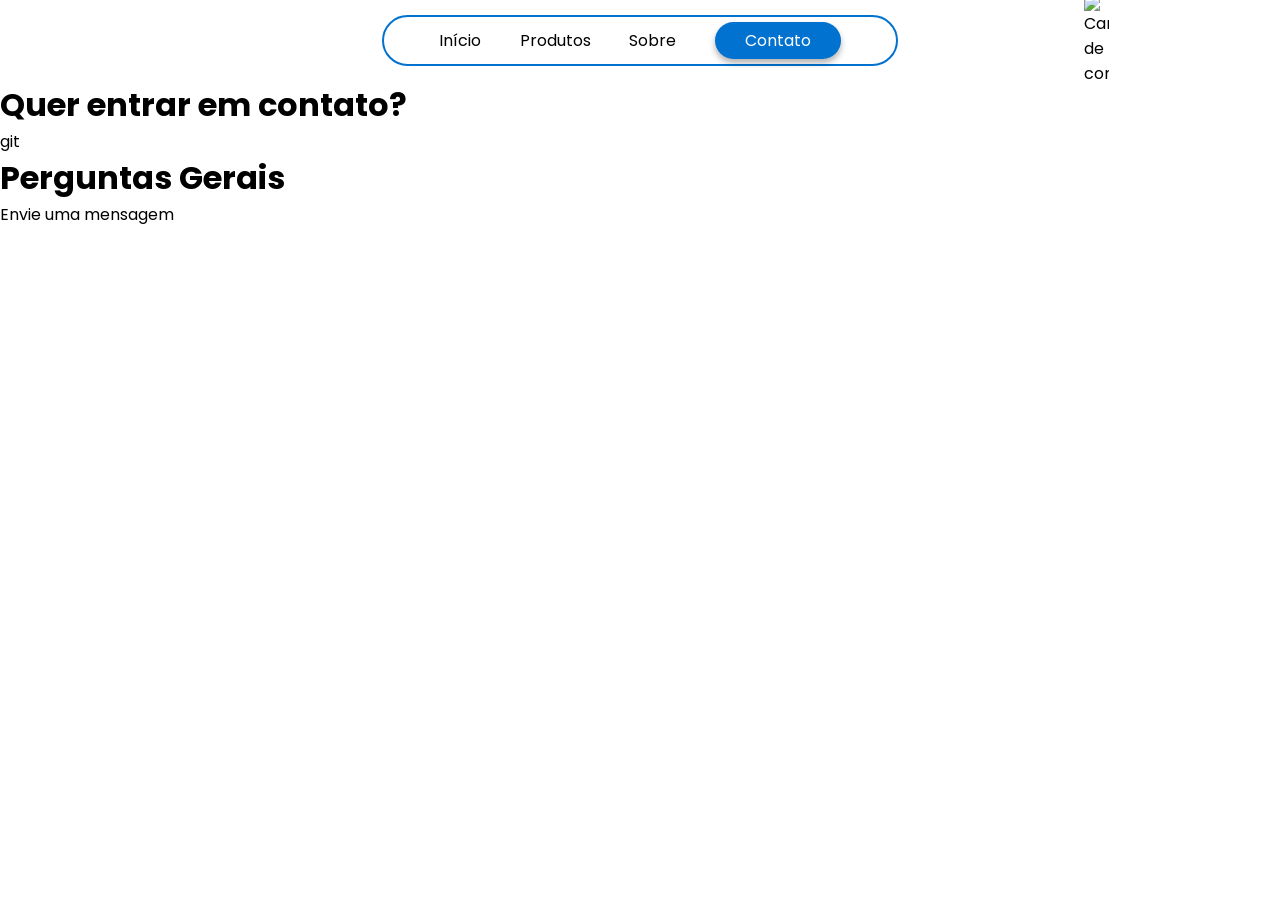
==== pages/contato.html @ 81b1a8c0 "Página Sobre" ====
<!DOCTYPE html>
<html lang="pt-br">
<head>
    <meta charset="UTF-8">
    <meta name="viewport" content="width=device-width, initial-scale=1.0">
    <title>Pear Brasil</title>
    <link rel="stylesheet" href="../css/style.css">
    <link href="https://fonts.googleapis.com/css2?family=Poppins:ital,wght@0,100;0,200;0,300;0,400;0,500;0,600;0,700;0,800;0,900;1,100;1,200;1,300;1,400;1,500;1,600;1,700;1,800;1,900&display=swap" rel="stylesheet">
    <link rel="shortcut icon" href="../assets/favicon_io/favicon.ico" type="image/x-icon">
</head>
<body>
    

    <nav>
        <img id="pear" src="../assets/perlogo-nobg.png" alt="">
        <ul class="nav-list">
            <li><a class="links" href="../index.html">Início</a></li>
            <li><a class="links" href="../pages/produtos.html">Produtos</a></li>
            <li><a class="links" href="../pages/sobre.html">Sobre</a></li>
            <li class="active"><a id="atual" class="links" href="../pages/contato.html">Contato</a></li>
        </ul>

        <img class="carrinho" src="../assets/carrinho-header.png" alt="Carrinho de compras">
    </nav>

    <header>
        <div>
            <h1>Quer entrar em contato?</h1>
        </div>git

        <div>
            <h1>Perguntas Gerais</h1>
            <p>Envie uma mensagem</p>
        </div>
    </header>

    <!-- <footer>
        <div class="coluna">
            <img id="foto-sobre" src="assets/Group 4.png" alt="" width="200px">
            <br>
            <br>
            <p>Tecnologia inteligente para o seu dia a dia. Produtos de qualidade, inovação e confiança em um só lugar.</p>
            <br>
            <p><strong>Tecnologia da forma que você nunca viu.</strong></p>
        </div>

        <div class="coluna">
            <ul class="footer-lista">
                <h1 class="titulos">Categorias</h1>
                <li>Smartphones</li>
                <li>Notebooks</li>
                <li>Acessórios</li>
                <li>Smart Home</li>
                <li>Áudio e Vídeo</li>
            </ul>
        </div>

        <div class="coluna">
            <ul class="footer-lista">
                <h1 class="titulos">Atendimento</h1>
                <li>Fale conosco</li>
                <li>Suporte técnico</li>
                <li>Política de devolução</li>
                <li>Garantia</li>
                <li>FAQ</li>
            </ul>
        </div>

        <div class="coluna">
            <h1 class="titulos">Formas de Pagamento</h1>
            <img class="titulos" src="assets/payments-footer.png" alt="Formas de pagamento" width="300px">
        </div>
    </footer> -->


</body>
</html>
---- css/style.css ----
/* Topo (Top), Direita (Right), Baixo (Bottom) e Esquerda (Left) */

*{
    margin: 0; /* Remove a margem padrão externa de todos os elementos */
    padding: 0; /* Remove o espaçamento padrão interno de todos os elementos */
    box-sizing: border-box; /* Garante que a largura e altura incluam bordas e paddings */
}

body{
    font-family: 'Poppins', sans-serif; /* Define a fonte padrão "Poppins" para o site */
}

nav {
    display: flex; /* Ativa o modelo Flexbox para alinhar os elementos filhos */
    justify-content: center; /* Alinha horizontalmente os itens filhos no centro do nav */
    align-items: center; /* Alinha verticalmente os itens filhos no centro do nav */
    padding: 15px; /* Adiciona 15px de espaço interno em cima/baixo e 50px nas laterais */
    position: relative; /* Define este elemento como a referência para filhos absolutos */
}

/* nav:active{
    background-color: rgb(40, 40, 209);
    color: white;
    font-weight: bold;

} */

.nav-list {
    display: flex; /* Ativa o Flexbox para organizar os links em linha */
    justify-content: center; /* Alinha os links de forma centralizada dentro da lista */
    align-items: center; /* Alinha verticalmente os links no centro da barra */
    list-style-type: none; /* Remove as bolinhas/marcadores padrão da lista HTML */
    border: 2px solid #0172d0; /* Cria uma borda fina azul ao redor do menu (formato pílula) */
    border-radius: 50px; /* Arredonda as pontas da borda para criar o design de pílula */
    padding: 5px 55px; /* Adiciona 5px de espaço interno acima/abaixo e 55px nas laterais */
    gap: clamp(1rem, 3vw, 4rem); /* Cria espaço dinâmico entre os links usando limites flexíveis */
    background: transparent; /* Mantém o fundo da lista transparente, sem cor sólida */
}

/* 1. Ajuste na LI ativa: ela vira apenas a referência */
li.active {
    color: rgb(255, 255, 255) !important; /* Força o texto do link ativo a ser branco */
    text-align: center; /* Alinha o texto no centro do elemento */
    position: relative; /* Mantém como relativo para ancorar o balão azul atrás */
    padding: 6px 30px; /* Mantém o mesmo espaço para o texto respirar */
    display: inline-flex; /* Garante alinhamento correto do texto */
    align-items: center;
    justify-content: center;
    z-index: 1; /* Garante que o texto fique ACIMA do balão azul */
}


li.active::before {
    content: ""; /* Necessário para criar o elemento fantasma */
    position: absolute; /* Torna o balão invisível para o cálculo de espaço da barra */
    top: 0;
    left: 0;
    width: 100%; /* Ocupa exatamente a largura da li */
    height: 100%; /* Ocupa exatamente a altura da li */
    background-color: #0172d0; /* A cor de fundo azul */
    border-radius: 50px; /* Deixa as pontas arredondadas */
    box-shadow: 0 4px 6px rgba(0, 0, 0, 0.3); /* A sombra suave abaixo do botão */
    z-index: -1; /* Joga o balão azul para TRÁS do texto */
}



.carrinho {
    width: 25px; /* Define a largura fixa que você queria, substituindo o clamp e o size */
    height: auto; /* Ajusta a altura proporcionalmente para não distorcer a imagem */
    cursor: pointer; /* Transforma o cursor do mouse na "mãozinha" de clique */
    position: absolute; /* Remove o carrinho do fluxo normal, permitindo posicionamento livre */
    right: 171px; /* Alinha o carrinho a 159px da borda direita */
}
#atual{
    color: rgb(255, 255, 255); /* Altera a cor do elemento com id "atual" para branco */
}

.links{
    text-decoration: none; /* Remove o sublinhado padrão que os links têm em HTML */
    color: black; /* Define a cor do texto do link como preta */
}

#pear {
    position: absolute; /* Remove a logo do fluxo, fazendo-a "flutuar" na tela */
    left: 50px; /* Alinha a lateral esquerda da logo a 50px da borda do nav */
    top: 50%; /* Joga a logo para a metade vertical do elemento pai */
    transform: translateY(-50%); /* Ajusta o eixo próprio da logo para um alinhamento vertical perfeito */
    width: 8%; /* Define a largura da logo como 8% do tamanho da tela */
}

img#banner{
    display: block; /* Transforma a imagem em bloco para aceitar margens automáticas */
    width: 80%; /* Faz o banner ocupar 80% da largura da tela */
    max-width: 1400px; /* Impede que o banner cresça além de 1400px em telas gigantes */
    height: 400px; /* Fixa a altura do banner em 400px */
    object-fit: cover; /* Recorta e adapta a imagem para preencher os 400px sem distorcer */
    margin: 40px auto 0 auto; /* Aplica 40px de margem acima e centraliza horizontalmente (auto) */
}

#promo{
    text-align: center; /* Centraliza o texto dentro da seção de promoções */
    padding: 45px; /* Adiciona 45px de espaço em todas as direções internas desta seção */
}

.imgsbloco{
    width: 100%; /* Faz a imagem do produto ocupar todo o espaço do bloco pai */
    max-width: 245px; /* Limita a largura máxima da imagem do produto em 200px */
    height: auto; /* Mantém a proporção da altura correta sem amassar o produto */
    transition: 0.3s; /* Cria uma transição suave de 0.3 segundos para qualquer efeito */
    margin-right: 50px; /* Centraliza a imagem dentro do bloco pai */
    
    
}

.imgsbloco:hover{
    transform: translateY(-10px); /* Move o produto 10px para cima quando o mouse passa por cima */
    cursor: pointer; /* Transforma o cursor na "mãozinha" de clique durante o hover */
}

#galeria{
    display: flex; /* Organiza os produtos da galeria lado a lado */
    gap: clamp(40px, 3vw, 100px); /* CORRIGIDO: Invertido a ordem dos valores do clamp para funcionar na lógica min, ideal, max */
    margin-left: 50px; /* Adiciona uma margem de 50px na lateral esquerda da galeria */
}

#galeria-bloco{
    background: #ffffff; /* CORRIGIDO: Alterado de gradiente redundante idêntico para uma cor sólida pura */
    padding: 50px; /* Adiciona 50px de espaço interno ao redor de toda a galeria */
    display: flex; /* Ativa o Flexbox para alinhar o conteúdo interno */
    justify-content: center; /* Centraliza horizontalmente o conteúdo da galeria */
}

#texto-aba{
    display: flex; /* CORRIGIDO: Alterado para flex comum já que width: 100% quebrava a lógica do inline-flex */
    justify-content: space-between; /* Distribui os itens internos deixando espaço máximo entre eles */
    align-items: center; /* Centraliza verticalmente os elementos dentro do bloco */
    background: linear-gradient(to bottom, #5EACFF, #0172d0); /* Cria um degradê vertical de azul claro para azul escuro */
    color: white; /* Altera a cor de todos os textos internos para branco */
    width: 100%; /* Força o bloco a ocupar toda a largura disponível */
    height: 500px; /* Fixa a altura deste bloco em 500px */
    padding: 50px; /* Adiciona 50px de preenchimento interno em todos os lados */
    margin: 150px auto; /* Adiciona 150px de margem acima/abaixo e centraliza nas laterais */
}

#vidro {
    background: #0173d044; /* Define um fundo azul com bastante transparência (efeito vidro) */
    border: 1px solid #0172d0; /* Cria uma borda fina azul sólida ao redor da caixa */
    border-radius: 16px; /* Arredonda os cantos da caixa de vidro em 16px */
    padding: 10px; /* Adiciona 10px de preenchimento interno para o texto não colar na borda */
    color: #ffffff; /* Garante que o texto dentro do vidro seja branco */
    width: 18%; /* Define a largura da caixa como 18% do espaço do bloco pai */
    font-size: 14px; /* Define o tamanho da fonte interna em 14px */
    text-align: center; /* Centraliza o texto dentro da caixinha */
}

.textos{
    display: flex; /* Ativa o Flexbox para organizar os textos */
    flex-direction: column; /* Organiza os textos em formato de coluna (um embaixo do outro) */
    gap: 5px; /* Adiciona um espaço de 5px entre cada linha de texto/parágrafo */
    width: 40%; /* Define que esse bloco de texto ocupará 40% do espaço horizontal */
}

#texto-outraaba{
    display: inline-flex; /* Define o container como inline flexível */
    background-color: white; /* Define o fundo deste bloco interno como branco sólido */
    border-radius: 50px; /* Deixa os cantos totalmente arredondados (estilo cápsula) */
    justify-content: space-between; /* Alinha os itens jogando um para cada ponta interna */
    padding: 7px; /* Adiciona 7px de espaço interno em toda a volta */
    margin-top: 30px; /* Empurra essa caixinha 30px para baixo do elemento acima */
}

#p-branco{
    color: rgb(54, 54, 54); /* Define a cor do texto deste parágrafo como cinza escuro */
    padding: 7px; /* Adiciona 7px de espaçamento interno ao redor do texto */
    font-size: 1.1rem; /* Aumenta levemente o tamanho da fonte para 1.1rem */
}

#p-azul{
    background-color: #1f77d6; /* Define uma cor de fundo azul para este elemento */
    border-radius: 30px; /* Arredonda os cantos desse bloco azul em 30px */
    padding: 10px; /* Adiciona 10px de espaçamento interno em todas as direções */
}

#note{
    height: auto; /* Mantém a altura proporcional para não distorcer a imagem do notebook */
    width: 70%; /* Faz a imagem do notebook ocupar 70% da área disponível */
}

footer{
    display: flex; /* Ativa o Flexbox no rodapé para alinhar as colunas lado a lado */
    justify-content: space-between; /* CORRIGIDO: Corrigido o erro de digitação de space-beetween para space-between */
    align-items: flex-start; /* Alinha as colunas no topo do rodapé, deixando o crescimento livre para baixo */
    background-color: #1f77d6; /* Aplica uma cor de fundo azul no rodapé inteiro */
    color: white; /* Define a cor padrão das letras do rodapé como branca */
    width: 100%; /* Faz o rodapé cobrir toda a largura da janela */
    height: auto; /* Deixa a altura do rodapé livre para se adaptar ao tamanho do conteúdo */
    padding: 50px; /* Adiciona 50px de preenchimento interno em todo o rodapé */
}

.footer-lista{
    list-style: none; /* Remove marcadores/bolinhas das listas do rodapé */
    padding: 0; /* Remove preenchimentos extras padrões da lista */
    flex: 1; /* Faz a lista crescer e ocupar fatias iguais com as outras colunas */
}

.footer-lista li{
    color: white; /* Garante que os links/itens da lista sejam brancos */
    padding: 10px 0; /* Adiciona 10px de espaço vertical entre um link do rodapé e outro */
}

.coluna{
    flex: 1; /* Faz com que cada coluna do rodapé tenha exatamente a mesma largura distribuída */
    padding: 0px 20px; /* Adiciona 20px de espaçamento interno apenas nas laterais das colunas */
}


/* ABA SOBRE */

#container{
    display: flex;
    align-items: start;
    padding: 105px;
    gap: 100px;
}

#foto-sobre{
    width: 30%;
    height: auto;
}


/* ABA CONTATO */
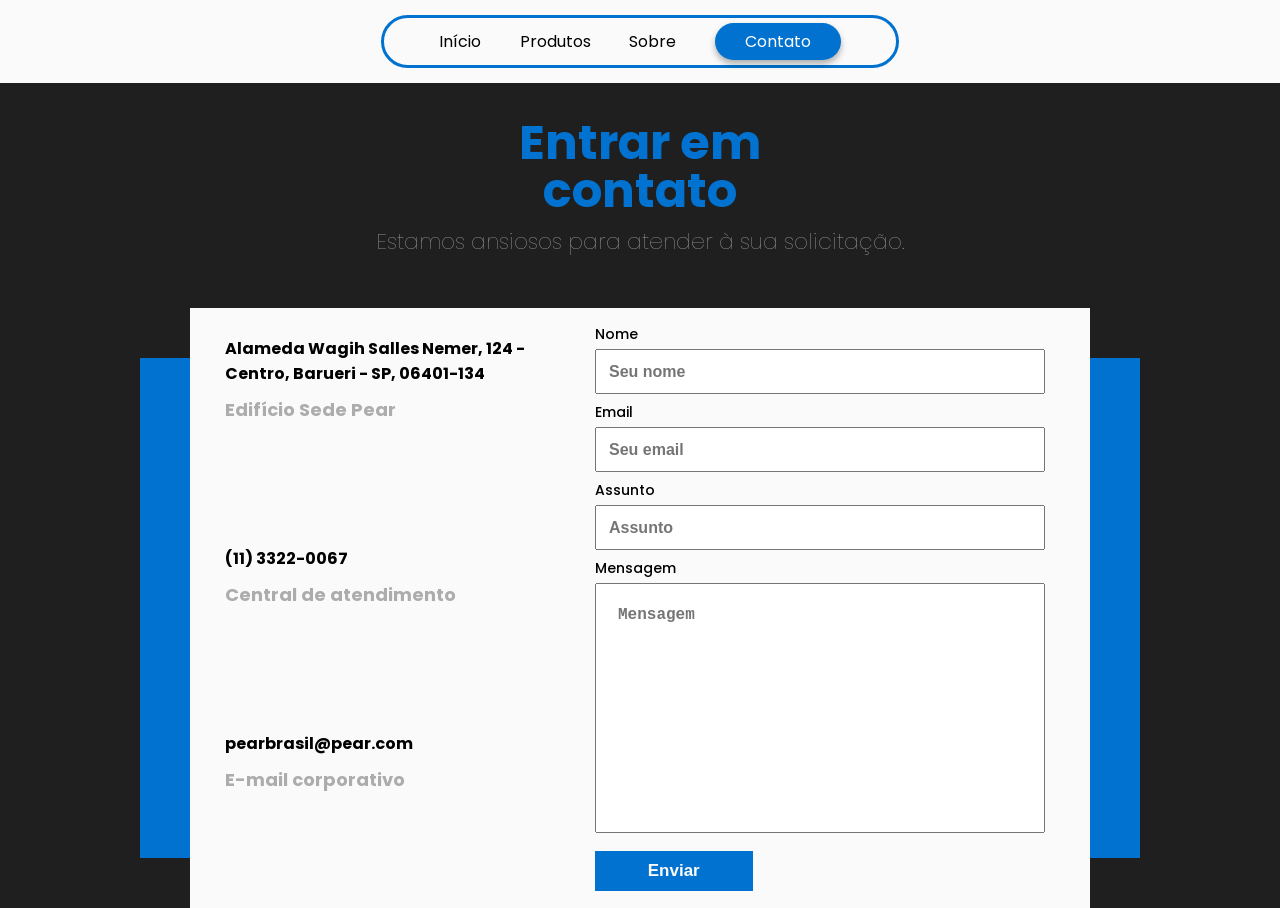
==== commit c224aa38: "Padronização do CSS, documentação do código e ajustes de design com base no Figma - Adicionados come" ====
--- a/pages/contato.html
+++ b/pages/contato.html
@@ -1,77 +1,116 @@
-<!DOCTYPE html>
+<!doctype html>
+
 <html lang="pt-br">
-<head>
-    <meta charset="UTF-8">
-    <meta name="viewport" content="width=device-width, initial-scale=1.0">
+  <head>
+    <meta charset="UTF-8" />
+    <meta name="viewport" content="width=device-width, initial-scale=1.0" />
     <title>Pear Brasil</title>
-    <link rel="stylesheet" href="../css/style.css">
-    <link href="https://fonts.googleapis.com/css2?family=Poppins:ital,wght@0,100;0,200;0,300;0,400;0,500;0,600;0,700;0,800;0,900;1,100;1,200;1,300;1,400;1,500;1,600;1,700;1,800;1,900&display=swap" rel="stylesheet">
-    <link rel="shortcut icon" href="../assets/favicon_io/favicon.ico" type="image/x-icon">
-</head>
-<body>
-    
+    <link rel="stylesheet" href="../css/contato.css" />
+    <link
+      href="https://fonts.googleapis.com/css2?family=Poppins:ital,wght@0,100;0,200;0,300;0,400;0,500;0,600;0,700;0,800;0,900;1,100;1,200;1,300;1,400;1,500;1,600;1,700;1,800;1,900&display=swap"
+      rel="stylesheet"
+    />
+    <link
+      rel="shortcut icon"
+      href="../assets/favicon_io/favicon.ico"
+      type="image/x-icon"
+    />
+  </head>
 
+  <body>
     <nav>
-        <img id="pear" src="../assets/perlogo-nobg.png" alt="">
-        <ul class="nav-list">
-            <li><a class="links" href="../index.html">Início</a></li>
-            <li><a class="links" href="../pages/produtos.html">Produtos</a></li>
-            <li><a class="links" href="../pages/sobre.html">Sobre</a></li>
-            <li class="active"><a id="atual" class="links" href="../pages/contato.html">Contato</a></li>
-        </ul>
+      <a href="/projetoFinal/index.html"
+        ><img id="pear" src="../assets/perlogo-nobg.png" alt=""
+      /></a>
 
-        <img class="carrinho" src="../assets/carrinho-header.png" alt="Carrinho de compras">
+      <ul class="nav-list">
+        <li><a class="links" href="../index.html">Início</a></li>
+        <li><a class="links" href="../pages/produtos.html">Produtos</a></li>
+        <li><a class="links" href="../pages/sobre.html">Sobre</a></li>
+        <li class="active">
+          <a id="atual" class="links" href="../pages/contato.html">Contato</a>
+        </li>
+      </ul>
     </nav>
 
-    <header>
-        <div>
-            <h1>Quer entrar em contato?</h1>
-        </div>git
+    <header></header>
 
-        <div>
-            <h1>Perguntas Gerais</h1>
-            <p>Envie uma mensagem</p>
-        </div>
-    </header>
+    <main>
+      <div id="container-contato">
+        <div id="textosExternos">
+          <h1 id="titulo">
+            Entrar em <br />
+            contato
+          </h1>
 
-    <!-- <footer>
-        <div class="coluna">
-            <img id="foto-sobre" src="assets/Group 4.png" alt="" width="200px">
-            <br>
-            <br>
-            <p>Tecnologia inteligente para o seu dia a dia. Produtos de qualidade, inovação e confiança em um só lugar.</p>
-            <br>
-            <p><strong>Tecnologia da forma que você nunca viu.</strong></p>
+          <h2 id="subtitulo">
+            Estamos ansiosos para atender à sua solicitação.
+          </h2>
         </div>
 
-        <div class="coluna">
-            <ul class="footer-lista">
-                <h1 class="titulos">Categorias</h1>
-                <li>Smartphones</li>
-                <li>Notebooks</li>
-                <li>Acessórios</li>
-                <li>Smart Home</li>
-                <li>Áudio e Vídeo</li>
-            </ul>
+        <div id="msg-contato">
+          <div id="form-contato">
+            <div id="telefones">
+              <img
+                class="images-contato"
+                src="/project-senai/assets/images-contato/location.png"
+                alt=""
+              />
+              <h1>
+                Alameda Wagih Salles Nemer, 124 - Centro, Barueri - SP,
+                06401-134
+              </h1>
+              <h2>Edifício Sede Pear</h2>
+
+              <img
+                class="images-contato"
+                src="/project-senai/assets/images-contato/phone.png"
+                alt=""
+              />
+              <h1>(11) 3322-0067</h1>
+              <h2>Central de atendimento</h2>
+
+              <img
+                class="images-contato"
+                src="/project-senai/assets/images-contato/mail.png"
+                alt=""
+              />
+              <h1>pearbrasil@pear.com</h1>
+              <h2>E-mail corporativo</h2>
+            </div>
+
+            <form action="">
+              <label for="nome">Nome</label>
+              <input type="text" name="nome" id="nome" placeholder="Seu nome" />
+
+              <label for="email">Email</label>
+              <input
+                type="email"
+                name="email"
+                id="email"
+                placeholder="Seu email"
+              />
+
+              <label for="assunto">Assunto</label>
+              <input
+                type="text"
+                name="assunto"
+                id="assunto"
+                placeholder="Assunto"
+              />
+
+              <label for="btn-msg">Mensagem</label>
+              <textarea
+                name="btn-msg"
+                id="btn-msg"
+                placeholder="Mensagem"
+              ></textarea>
+
+              <button type="submit">Enviar</button>
+            </form>
+          </div>
         </div>
-
-        <div class="coluna">
-            <ul class="footer-lista">
-                <h1 class="titulos">Atendimento</h1>
-                <li>Fale conosco</li>
-                <li>Suporte técnico</li>
-                <li>Política de devolução</li>
-                <li>Garantia</li>
-                <li>FAQ</li>
-            </ul>
-        </div>
-
-        <div class="coluna">
-            <h1 class="titulos">Formas de Pagamento</h1>
-            <img class="titulos" src="assets/payments-footer.png" alt="Formas de pagamento" width="300px">
-        </div>
-    </footer> -->
-
-
-</body>
-</html>+      </div>
+    </main>
+  </body>
+</html>
--- a/css/contato.css
+++ b/css/contato.css
@@ -0,0 +1,415 @@
+/* Definição das variáveis globais de cores e fontes do projeto */
+:root {
+  --cor-blue: #0172d0;
+  --cor-lightblue: #5eacff;
+  --cor-black: #1f1f1f;
+  --cor-white: #fafafa;
+  --cor-lightgray: #acacac;
+  --fonte-padrao: Arial, Helvetica, sans-serif;
+}
+
+/* Reset geral de margens, preenchimentos e modelo de caixa */
+* {
+  margin: 0;
+  padding: 0;
+  box-sizing: border-box;
+}
+
+/* Definição da tipografia e da cor de fundo padrão do site */
+body {
+  font-family: "Poppins", sans-serif;
+  background-color: var(--cor-black);
+}
+
+/* Alinhamento e posicionamento estrutural da barra de navegação */
+nav {
+  display: flex;
+  justify-content: center;
+  align-items: center;
+  padding: 15px;
+  position: relative;
+  background-color: var(--cor-white);
+}
+
+/* Estilização do menu em formato de pílula com espaçamento flexível */
+.nav-list {
+  display: flex;
+  justify-content: center;
+  align-items: center;
+  list-style-type: none;
+  border: 3px solid #0172d0;
+  border-radius: 50px;
+  padding: 5px 55px;
+  gap: clamp(1rem, 3vw, 4rem);
+  background: transparent;
+}
+
+/* Remoção de sublinhado e padronização da cor dos links */
+.links {
+  text-decoration: none;
+  color: black;
+}
+
+/* Definição da cor do texto identificador da página atual */
+#atual {
+  color: white;
+}
+
+/* Configuração de profundidade e alinhamento do item ativo no menu */
+li.active {
+  color: white !important;
+  text-align: center;
+  position: relative;
+  padding: 6px 30px;
+  display: inline-flex;
+  align-items: center;
+  justify-content: center;
+  z-index: 1;
+}
+
+/* Efeito de balão azul posicionado atrás do texto do link ativo */
+li.active::before {
+  content: "";
+  position: absolute;
+  top: 0;
+  left: 0;
+  width: 100%;
+  height: 100%;
+  background-color: #0172d0;
+  border-radius: 50px;
+  box-shadow: 0 4px 6px rgba(0, 0, 0, 0.3);
+  z-index: -1;
+}
+
+/* Posicionamento absoluto e proporção do logotipo (Pear) */
+#pear {
+  position: absolute;
+  left: 50px;
+  top: 50%;
+  transform: translateY(-50%);
+  width: 8%;
+}
+
+/* Ajustes de dimensão, enquadramento e centralização do banner principal */
+img#banner {
+  display: block;
+  width: 80%;
+  max-width: 1400px;
+  height: 400px;
+  object-fit: cover;
+  margin: 40px auto 0 auto;
+}
+
+/* Espaçamento interno e alinhamento do bloco de promoções */
+#promo {
+  text-align: center;
+  padding: 45px;
+}
+
+/* Distribuição horizontal dos elementos na galeria de produtos */
+#galeria {
+  display: flex;
+  gap: clamp(40px, 3vw, 100px);
+  margin-left: 50px;
+}
+
+/* Container de fundo e alinhamento interno da galeria */
+#galeria-bloco {
+  background: #ffffff;
+  padding: 50px;
+  display: flex;
+  justify-content: center;
+}
+
+/* Dimensionamento e transição suave das imagens na galeria */
+.imgsbloco {
+  width: 100%;
+  max-width: 245px;
+  height: auto;
+  transition: 0.3s;
+  margin-right: 50px;
+}
+
+/* Efeito de deslocamento vertical e cursor dinâmico ao passar o mouse */
+.imgsbloco:hover {
+  transform: translateY(-10px);
+  cursor: pointer;
+}
+
+/* Container com efeito de degradê azul para a seção de destaque */
+#texto-aba {
+  display: flex;
+  justify-content: space-between;
+  align-items: center;
+  background: linear-gradient(to bottom, #5eacff, #0172d0);
+  color: white;
+  width: 100%;
+  height: 500px;
+  padding: 50px;
+  margin: 150px auto;
+}
+
+/* Estruturação vertical interna das colunas de texto */
+.textos {
+  display: flex;
+  flex-direction: column;
+  gap: 5px;
+  width: 40%;
+}
+
+/* Caixa com efeito de vidro translúcido para textos destacados */
+#vidro {
+  background: #0173d044;
+  border: 1px solid #0172d0;
+  border-radius: 16px;
+  padding: 10px;
+  color: #ffffff;
+  width: 18%;
+  font-size: 14px;
+  text-align: center;
+}
+
+/* Container arredondado em formato de pílula para textos secundários */
+#texto-outraaba {
+  display: inline-flex;
+  background-color: white;
+  border-radius: 50px;
+  justify-content: space-between;
+  padding: 7px;
+  margin-top: 30px;
+}
+
+/* Customização de cor e tamanho do texto escuro interno */
+#p-branco {
+  color: rgb(54, 54, 54);
+  padding: 7px;
+  font-size: 1.1rem;
+}
+
+/* Botão ou marcador interno com cantos arredondados */
+#p-azul {
+  background-color: #1f77d6;
+  border-radius: 30px;
+  padding: 10px;
+}
+
+/* Ajustes de largura proporcional para a imagem do notebook */
+#note {
+  width: 70%;
+  height: auto;
+}
+
+/* Estruturação horizontal e preenchimento da área do rodapé */
+footer {
+  display: flex;
+  justify-content: space-between;
+  align-items: flex-start;
+  background-color: #1f77d6;
+  color: white;
+  width: 100%;
+  height: auto;
+  padding: 50px;
+}
+
+/* Remoção de marcadores e expansão flexível da lista do rodapé */
+.footer-lista {
+  list-style: none;
+  padding: 0;
+  flex: 1;
+}
+
+/* Configuração de cor e espaçamento vertical dos itens do rodapé */
+.footer-lista li {
+  color: white;
+  padding: 10px 0;
+}
+
+/* Definição de proporção e espaçamento lateral das colunas do rodapé */
+.coluna {
+  flex: 1;
+  padding: 0px 20px;
+}
+
+/* Posicionamento do ícone de login na barra de ferramentas */
+#loginIcon {
+  display: flex;
+  position: absolute;
+  margin-top: -20px;
+  margin-left: 120px;
+  height: 55%;
+}
+
+/* Posicionamento e tamanho da fonte do texto de login */
+#textLogin {
+  position: absolute;
+  padding-left: 170px;
+  margin-top: -22px;
+  font-size: 15px;
+}
+
+/* Alinhamento e centralização da área de conteúdo principal */
+main {
+  display: flex;
+  justify-content: center;
+  align-items: center;
+  height: 90vh;
+}
+
+/* Container estrutural que delimita a área da seção de contato */
+#container-contato {
+  width: 80%;
+  height: 80%;
+  display: flex;
+  flex-direction: column;
+  justify-content: center;
+  align-items: center;
+}
+
+/* Bloco reservado para títulos e textos introdutórios de contato */
+#textosExternos {
+  width: 100%;
+  max-width: 1200px;
+  height: 40%;
+  display: flex;
+  flex-direction: column;
+  justify-content: center;
+  align-items: center;
+  text-align: center;
+}
+
+/* Box azul para organizar o agrupamento interno do formulário */
+#msg-contato {
+  background-color: var(--cor-blue);
+  display: flex;
+  justify-content: center;
+  align-items: center;
+  width: 100%;
+  max-width: 1000px;
+  min-height: 500px;
+  height: auto;
+}
+
+/* Container de fundo claro que recebe os elementos do formulário */
+#form-contato {
+  background-color: var(--cor-white);
+  width: 90%;
+  height: 120%;
+  display: flex;
+  justify-content: center;
+  align-items: center;
+}
+
+/* Bloco lateral para a exibição de informações de telefones e contatos */
+#telefones {
+  width: 40%;
+  height: 100%;
+  padding: 10px;
+  display: flex;
+  flex-direction: column;
+  justify-content: space-around;
+  align-items: flex-start;
+}
+
+/* Limitação de tamanho máximo das imagens ou ícones de contato */
+.images-contato {
+  width: 100%;
+  max-width: 45px;
+  height: auto;
+  margin-bottom: 5px;
+}
+
+/* Configuração interna e distribuição vertical dos campos do formulário */
+form {
+  display: flex;
+  flex-direction: column;
+  justify-content: center;
+  align-items: center;
+  width: 50%;
+  height: 100%;
+  margin: 0 20px;
+}
+
+/* Alinhamento à esquerda e tamanho do texto das etiquetas de campos */
+label {
+  align-self: flex-start;
+  font-size: 14px;
+  font-weight: 500;
+  margin-bottom: 4px;
+}
+
+/* Dimensionamento, preenchimento e estilo da fonte dos inputs */
+input {
+  width: 100%;
+  padding: 12px;
+  margin-bottom: 8px;
+  font-weight: bold;
+  font-size: 15px;
+}
+
+/* Tamanho da fonte dos textos de instrução (placeholder) dos inputs */
+input::placeholder {
+  font-size: 16px;
+}
+
+/* Configurações de tamanho fixo e bloqueio de redimensionamento da área de mensagem */
+#btn-msg {
+  height: 250px;
+  width: 100%;
+  padding: 12px;
+  resize: none;
+}
+
+/* Estilização e peso do texto informativo interno da área de mensagem */
+#btn-msg::placeholder {
+  font-size: 16px;
+  padding: 10px;
+  font-weight: bold;
+}
+
+/* Customização visual, cores e alinhamento do botão de envio */
+button {
+  margin-top: 18px;
+  padding: 10px;
+  width: 35%;
+  background-color: var(--cor-blue);
+  color: var(--cor-white);
+  font-size: 17px;
+  font-weight: bold;
+  align-self: flex-start;
+  border: none;
+}
+
+/* Alteração de cor do botão durante a interação do mouse */
+button:hover {
+  background-color: #1483de;
+}
+
+/* Estilização do título em destaque da seção de contato */
+#titulo {
+  color: var(--cor-blue);
+  font-size: 3rem;
+  font-weight: bold;
+  line-height: 3rem;
+  margin-bottom: 10px;
+}
+
+/* Definição de tamanho de fonte para títulos de primeiro nível */
+h1 {
+  font-size: 16px;
+}
+
+/* Customização de espaçamento e espessura do subtítulo da página */
+h2#subtitulo {
+  color: var(--cor-lightgray);
+  margin-bottom: 100px;
+  font-weight: lighter;
+  font-size: 22px;
+}
+
+/* Ajustes visuais de cor, peso e margem para os títulos do bloco de telefones */
+#telefones h2 {
+  color: var(--cor-lightgray);
+  font-weight: bold;
+  font-size: 18px;
+  margin-bottom: 100px;
+}
